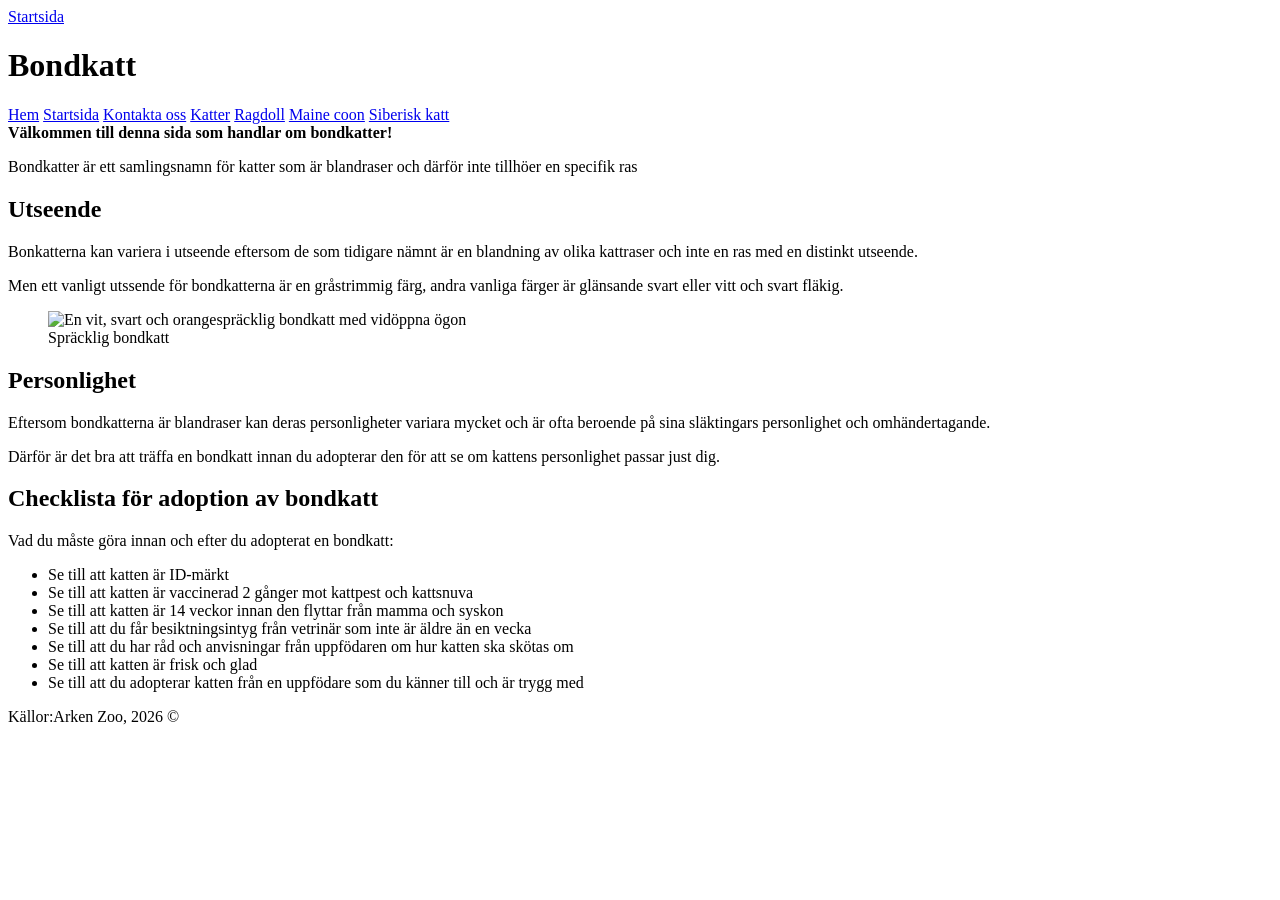
==== Bondkatt/index.html @ c5a4fab8 "gjort nav och tabell klart" ====
<!DOCTYPE html>
<html lang="sv">
<head>
    <meta charset="UTF-8">
    <meta name="viewport" content="width=device-width, initial-scale=1.0">
    <title>Bondkatt</title>
</head>
<body>
    <header>
        <a href="../index.html">Startsida</a>
        <h1>Bondkatt</h1>
    </header>
    <nav>
        <a href="index.html" aria-current="page">Hem</a>
        <a href="../index.html">Startsida</a>
        <a href="../Katter/Kontakta_oss.html">Kontakta oss</a>
        <a href="../Katter/index.html">Katter</a>
        <a href="../Ragdoll/index.html">Ragdoll</a>
        <a href="../Maine coon/index.html">Maine coon</a>
        <a href="../Siberisk katt/index.html">Siberisk katt</a>
    </nav>
    <main>
        <b>Välkommen till denna sida som handlar om bondkatter!</b>

        <article>
            <p>Bondkatter är ett samlingsnamn för katter som är blandraser och därför inte tillhöer en specifik ras</p>
        </article> 
       <section>
            <h2>Utseende</h2>
            <p>Bonkatterna kan variera i utseende eftersom de som tidigare nämnt är en blandning 
            av olika kattraser och inte en ras med en distinkt utseende.</p>
            <p>Men ett vanligt utssende för bondkatterna är en gråstrimmig färg, andra vanliga färger är glänsande svart eller vitt och svart fläkig.</p>
            
        </section>
        <figure>
        <img src="../bilder/Bondkatt.jpeg" width="300px" height="400px" 
        alt=" En vit, svart och orangespräcklig bondkatt med vidöppna ögon">
        <figcaption>Spräcklig bondkatt</figcaption>
        
    
        </figure>
        
        
        <section>
            <h2>Personlighet</h2>
            <p>Eftersom bondkatterna är blandraser kan deras personligheter variara mycket och är ofta beroende på sina släktingars personlighet och omhändertagande.</p>
            <p>Därför är det bra att träffa en bondkatt innan du adopterar den för att se om kattens personlighet passar just dig.</p>
        </section>
        <section>
            <h2>Checklista för adoption av bondkatt</h2>
            <p>Vad du måste göra innan och efter du adopterat en bondkatt:</p>
            <ul>
                <li>Se till att katten är ID-märkt</li>
                <li>Se till att katten är vaccinerad 2 gånger mot kattpest och kattsnuva</li>
                <li>Se till att katten är 14 veckor innan den flyttar från mamma och syskon</li>
                <li>Se till att du får besiktningsintyg från vetrinär som inte är äldre än en vecka</li>
                <li>Se till att du har råd och anvisningar från uppfödaren om hur katten ska skötas om</li>
                <li>Se till att katten är frisk och glad</li>
                <li>Se till att du adopterar katten från en uppfödare som du känner till och är trygg med</li>
            </li>
            </ul>
        </section>
    </main>
    <footer>
        <p>Källor:Arken Zoo, 2026 &copy;</p>
    </footer>
</body>
</html>
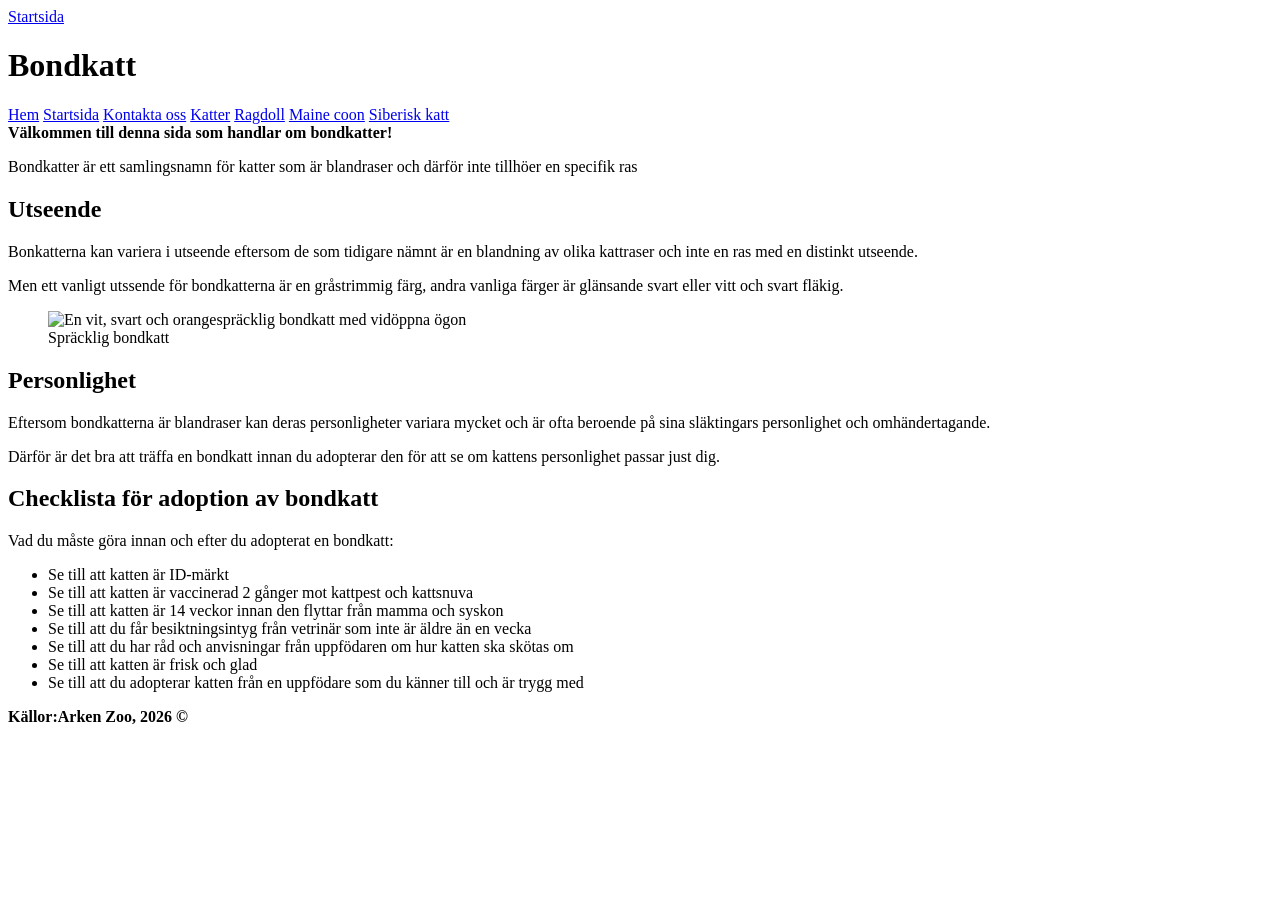
==== commit 8f46bf01: "slutfix" ====
--- a/Bondkatt/index.html
+++ b/Bondkatt/index.html
@@ -62,7 +62,7 @@
         </section>
     </main>
     <footer>
-        <p>Källor:Arken Zoo, 2026 &copy;</p>
+        <b>Källor:Arken Zoo, 2026 &copy;</b>
     </footer>
 </body>
 </html>
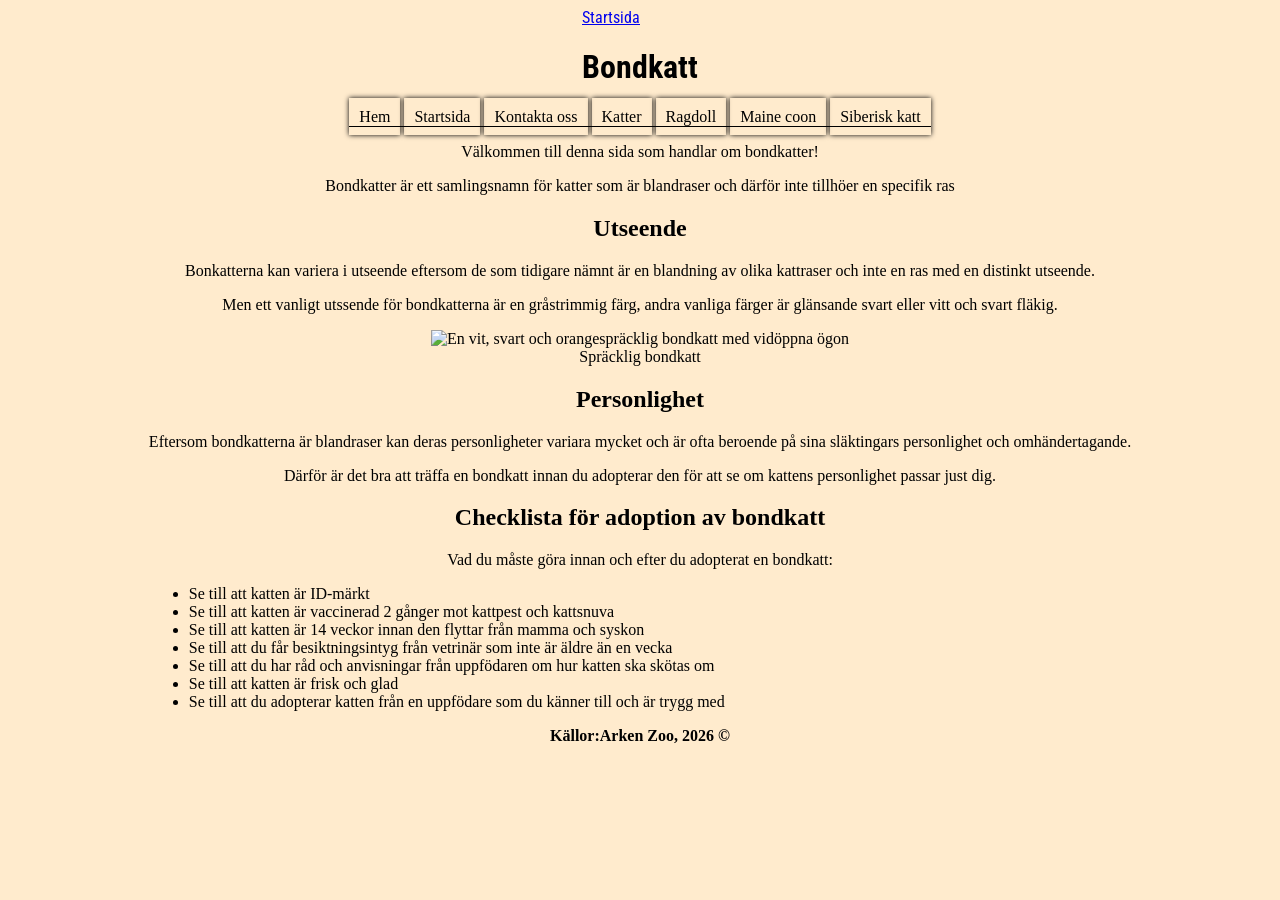
==== commit 15a0d8fa: "lägg till CSS-länk och förbättra stil för flera sidor" ====
--- a/Bondkatt/index.html
+++ b/Bondkatt/index.html
@@ -4,6 +4,7 @@
     <meta charset="UTF-8">
     <meta name="viewport" content="width=device-width, initial-scale=1.0">
     <title>Bondkatt</title>
+    <link rel="stylesheet" href="style.css">
 </head>
 <body>
     <header>
@@ -20,7 +21,7 @@
         <a href="../Siberisk katt/index.html">Siberisk katt</a>
     </nav>
     <main>
-        <b>Välkommen till denna sida som handlar om bondkatter!</b>
+        <p>Välkommen till denna sida som handlar om bondkatter!</p>
 
         <article>
             <p>Bondkatter är ett samlingsnamn för katter som är blandraser och därför inte tillhöer en specifik ras</p>
--- a/Bondkatt/style.css
+++ b/Bondkatt/style.css
@@ -0,0 +1,89 @@
+@import url('https://fonts.googleapis.com/css2?family=Roboto+Condensed:ital,wght@0,100..900;1,100..900&display=swap');
+@import url('https://fonts.googleapis.com/css2?family=DM+Sans:ital,opsz,wght@0,9..40,100..1000;1,9..40,100..1000&family=Roboto+Condensed:ital,wght@0,100..900;1,100..900&display=swap');
+
+*,*::before, *::after {
+    box-sizing: border-box;
+}
+:root {
+    --bgColor:#7E4E60
+    --textColor:#C0F8D1
+    --accentColor:
+}
+
+body {
+    background-color:blanchedalmond;
+    display:flex;
+    flex-direction:column;
+    justify-content:center;
+    align-items:center;
+}
+
+header {
+    font-family: "Roboto Condensed", sans-serif;
+  
+  font-weight: 400;
+  font-style: normal;
+}
+nav {
+    border-bottom: 0.05rem solid black;
+}
+
+nav a {
+    color:black;
+    text-decoration:none;
+    padding: 10px;
+    box-shadow: 0 0 5px black;
+}
+
+nav a:hover{
+    box-shadow: 0 3px 5px black;
+}
+
+nav a:active {
+    box-shadow: 0 1px 3px black;
+}
+
+h1,h2,h3 {
+    text-align: center;
+}
+
+.subhead {
+    font-family: "DM Sans"; sans-serif;
+    font-size: 1,5rem;
+    color:rgb(74, 59, 59);
+
+}
+
+main a {
+    color: rgb(145, 88, 98);
+}
+
+main a :visited {
+    color: rgb(124, 47, 60);
+}
+
+p {
+    text-align: center;
+    text-decoration:none
+}
+   
+ol,ul,li {
+    text-align:left;
+    text-decoration:none;
+    padding: 0,9rem;
+}
+
+table {
+    text-align: center;
+    align-items: center;
+}
+
+figure {
+    text-align: center;
+}
+
+
+
+.max {
+max-width: 60dvw;
+}
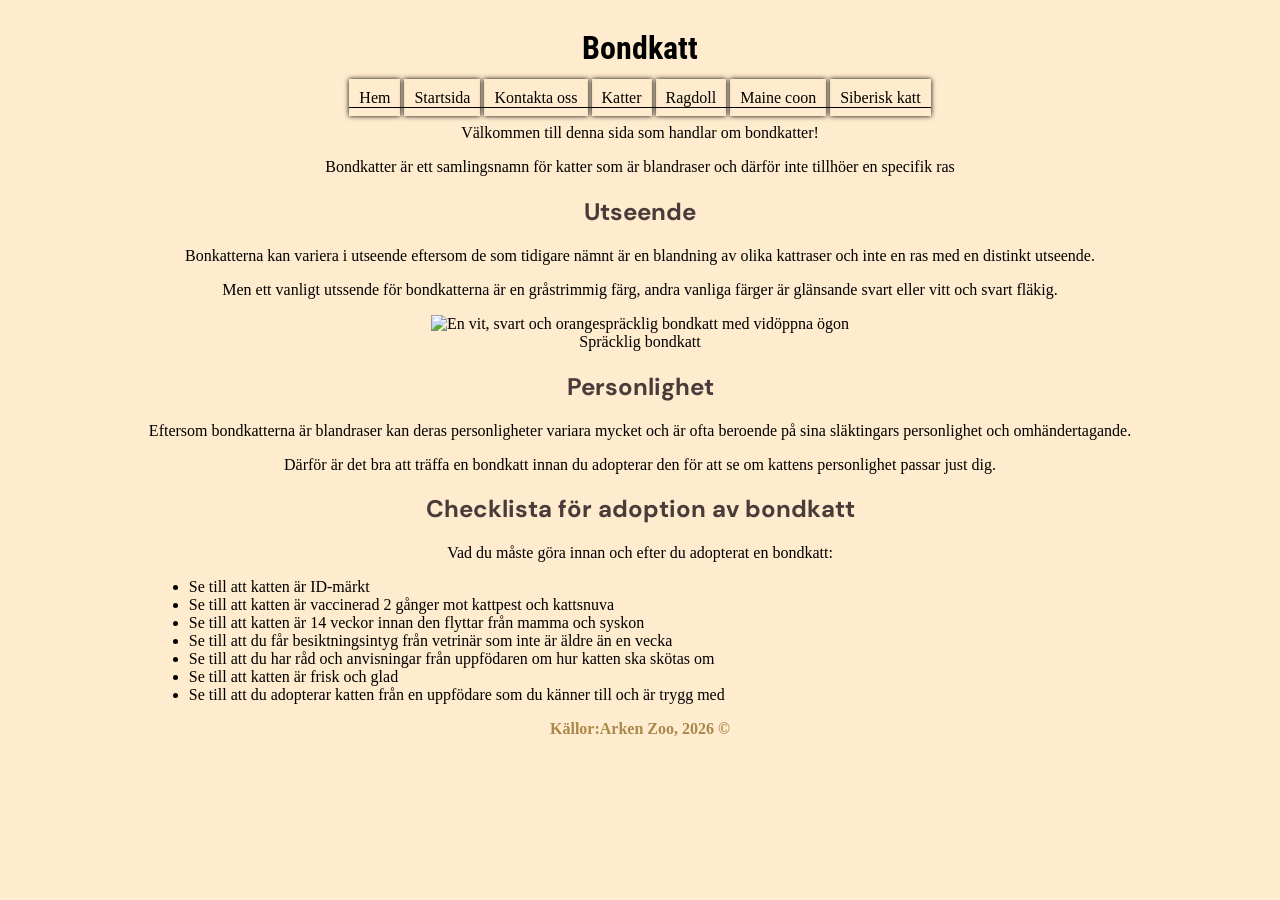
==== commit 95aa84a6: "Refactor HTML structure and enhance CSS styles for improved layout and readability" ====
--- a/Bondkatt/index.html
+++ b/Bondkatt/index.html
@@ -8,7 +8,7 @@
 </head>
 <body>
     <header>
-        <a href="../index.html">Startsida</a>
+       
         <h1>Bondkatt</h1>
     </header>
     <nav>
@@ -27,7 +27,7 @@
             <p>Bondkatter är ett samlingsnamn för katter som är blandraser och därför inte tillhöer en specifik ras</p>
         </article> 
        <section>
-            <h2>Utseende</h2>
+            <h2 class="subhead">Utseende</h2>
             <p>Bonkatterna kan variera i utseende eftersom de som tidigare nämnt är en blandning 
             av olika kattraser och inte en ras med en distinkt utseende.</p>
             <p>Men ett vanligt utssende för bondkatterna är en gråstrimmig färg, andra vanliga färger är glänsande svart eller vitt och svart fläkig.</p>
@@ -43,12 +43,12 @@
         
         
         <section>
-            <h2>Personlighet</h2>
+            <h2 class="subhead">Personlighet</h2>
             <p>Eftersom bondkatterna är blandraser kan deras personligheter variara mycket och är ofta beroende på sina släktingars personlighet och omhändertagande.</p>
             <p>Därför är det bra att träffa en bondkatt innan du adopterar den för att se om kattens personlighet passar just dig.</p>
         </section>
         <section>
-            <h2>Checklista för adoption av bondkatt</h2>
+            <h2 class="subhead">Checklista för adoption av bondkatt</h2>
             <p>Vad du måste göra innan och efter du adopterat en bondkatt:</p>
             <ul>
                 <li>Se till att katten är ID-märkt</li>
--- a/Bondkatt/style.css
+++ b/Bondkatt/style.css
@@ -34,6 +34,12 @@
     padding: 10px;
     box-shadow: 0 0 5px black;
 }
+.subhead {
+    font-family: "DM Sans"; sans-serif;
+    font-size: 1,5rem;
+    color:rgb(74, 59, 59);
+
+}
 
 nav a:hover{
     box-shadow: 0 3px 5px black;
@@ -45,6 +51,11 @@
 
 h1,h2,h3 {
     text-align: center;
+}
+
+b {
+    text-align: center;
+    color: rgb(170, 136, 74);
 }
 
 .subhead {
@@ -65,6 +76,7 @@
 p {
     text-align: center;
     text-decoration:none
+    align-content: center
 }
    
 ol,ul,li {
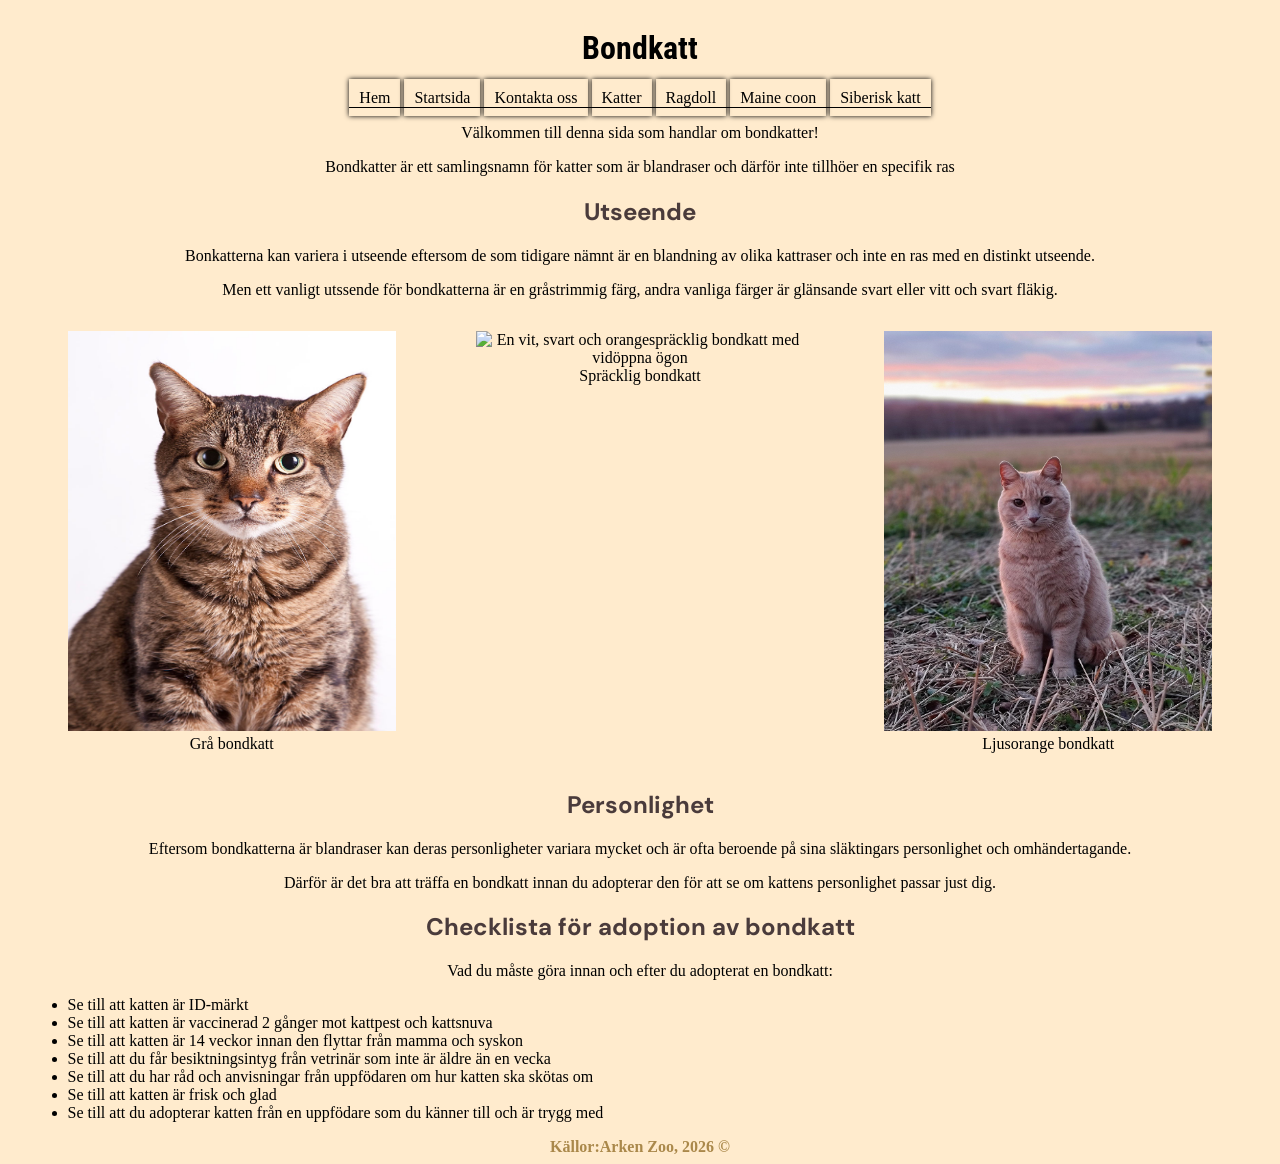
==== commit 7962ac1a: "Refactor code structure for improved readability and maintainability" ====
--- a/Bondkatt/index.html
+++ b/Bondkatt/index.html
@@ -33,13 +33,23 @@
             <p>Men ett vanligt utssende för bondkatterna är en gråstrimmig färg, andra vanliga färger är glänsande svart eller vitt och svart fläkig.</p>
             
         </section>
+        <div class="row">
+            <figure>
+                <img src="../bilder/gråbondkatt.jpg" width="300px" height="400px"
+                alt="En grå bondkatt som stirrar rakt in i kameran">
+                <figcaption>Grå bondkatt</figcaption>
+
+            </figure>
         <figure>
         <img src="../bilder/Bondkatt.jpeg" width="300px" height="400px" 
         alt=" En vit, svart och orangespräcklig bondkatt med vidöppna ögon">
         <figcaption>Spräcklig bondkatt</figcaption>
-        
-    
-        </figure>
+     </figure>
+     <figure>
+        <img src="../bilder/orangebondkatt.jpg" width="300px" height="400px" alt="En ljusorange bondkatt som sitter utomhus">
+        <figcaption>Ljusorange bondkatt</figcaption>
+     </figure>
+        </div>
         
         
         <section>
--- a/Bondkatt/style.css
+++ b/Bondkatt/style.css
@@ -94,6 +94,17 @@
     text-align: center;
 }
 
+.row {
+    display: flex;
+}
+
+.row img {
+    width: 100%;
+}
+
+.row figure {
+    flex: 1;
+}
 
 
 .max {
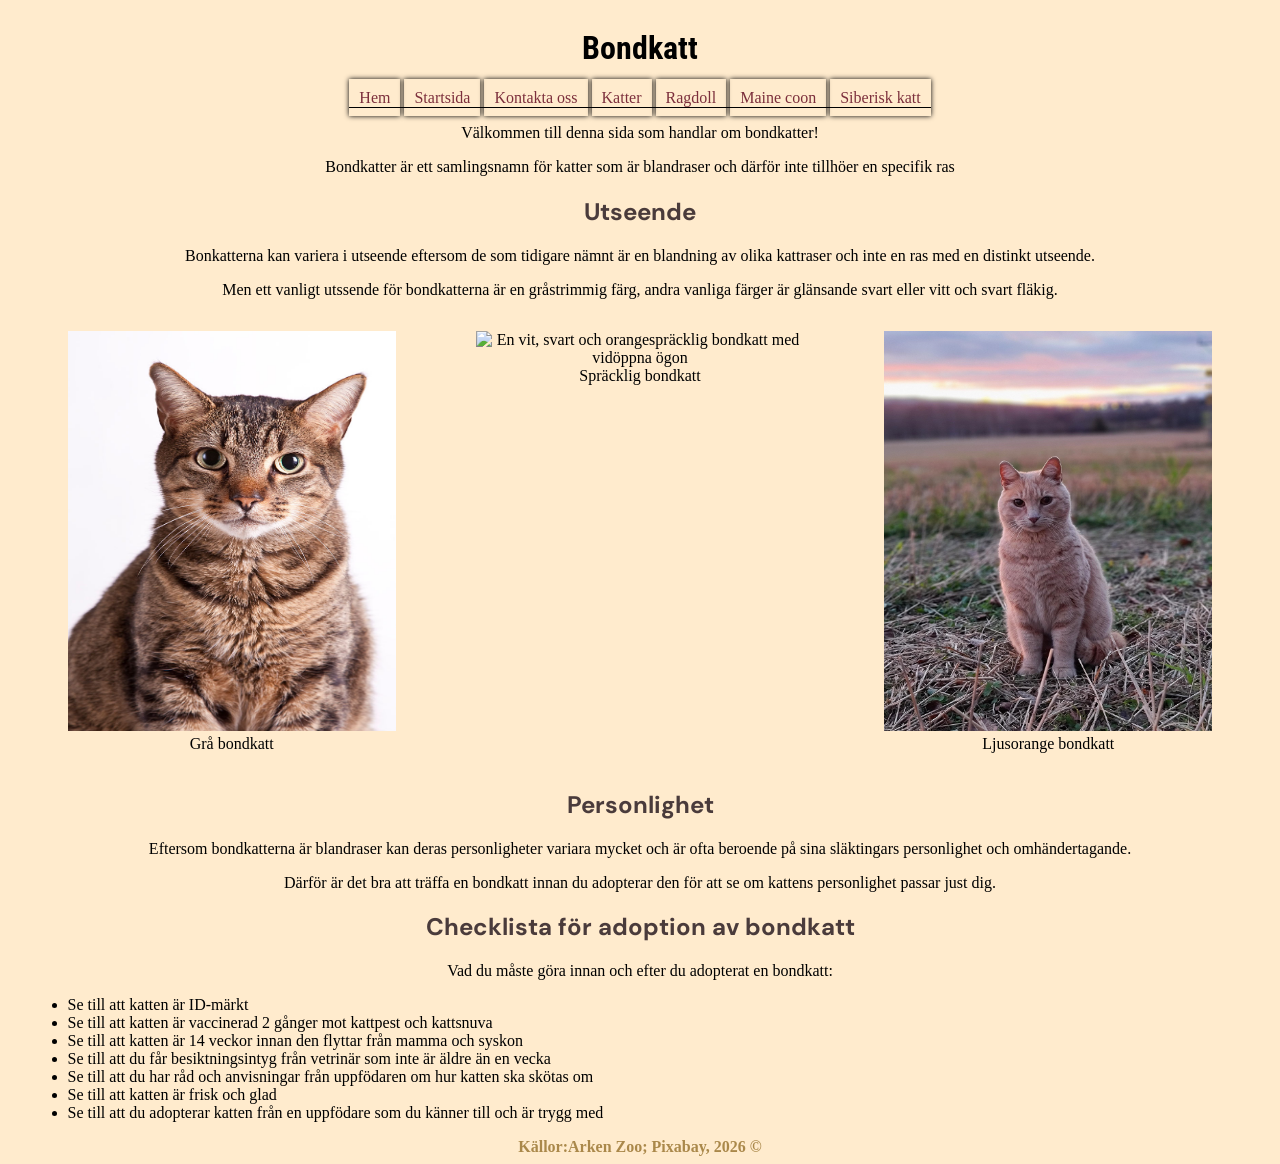
==== commit ecdca05e: "Refactor code structure for improved readability and maintainability" ====
--- a/Bondkatt/index.html
+++ b/Bondkatt/index.html
@@ -73,7 +73,7 @@
         </section>
     </main>
     <footer>
-        <b>Källor:Arken Zoo, 2026 &copy;</b>
+        <b>Källor:Arken Zoo; Pixabay, 2026 &copy;</b>
     </footer>
 </body>
 </html>
--- a/Bondkatt/style.css
+++ b/Bondkatt/style.css
@@ -29,7 +29,7 @@
 }
 
 nav a {
-    color:black;
+    color: rgb(124, 47, 60);
     text-decoration:none;
     padding: 10px;
     box-shadow: 0 0 5px black;
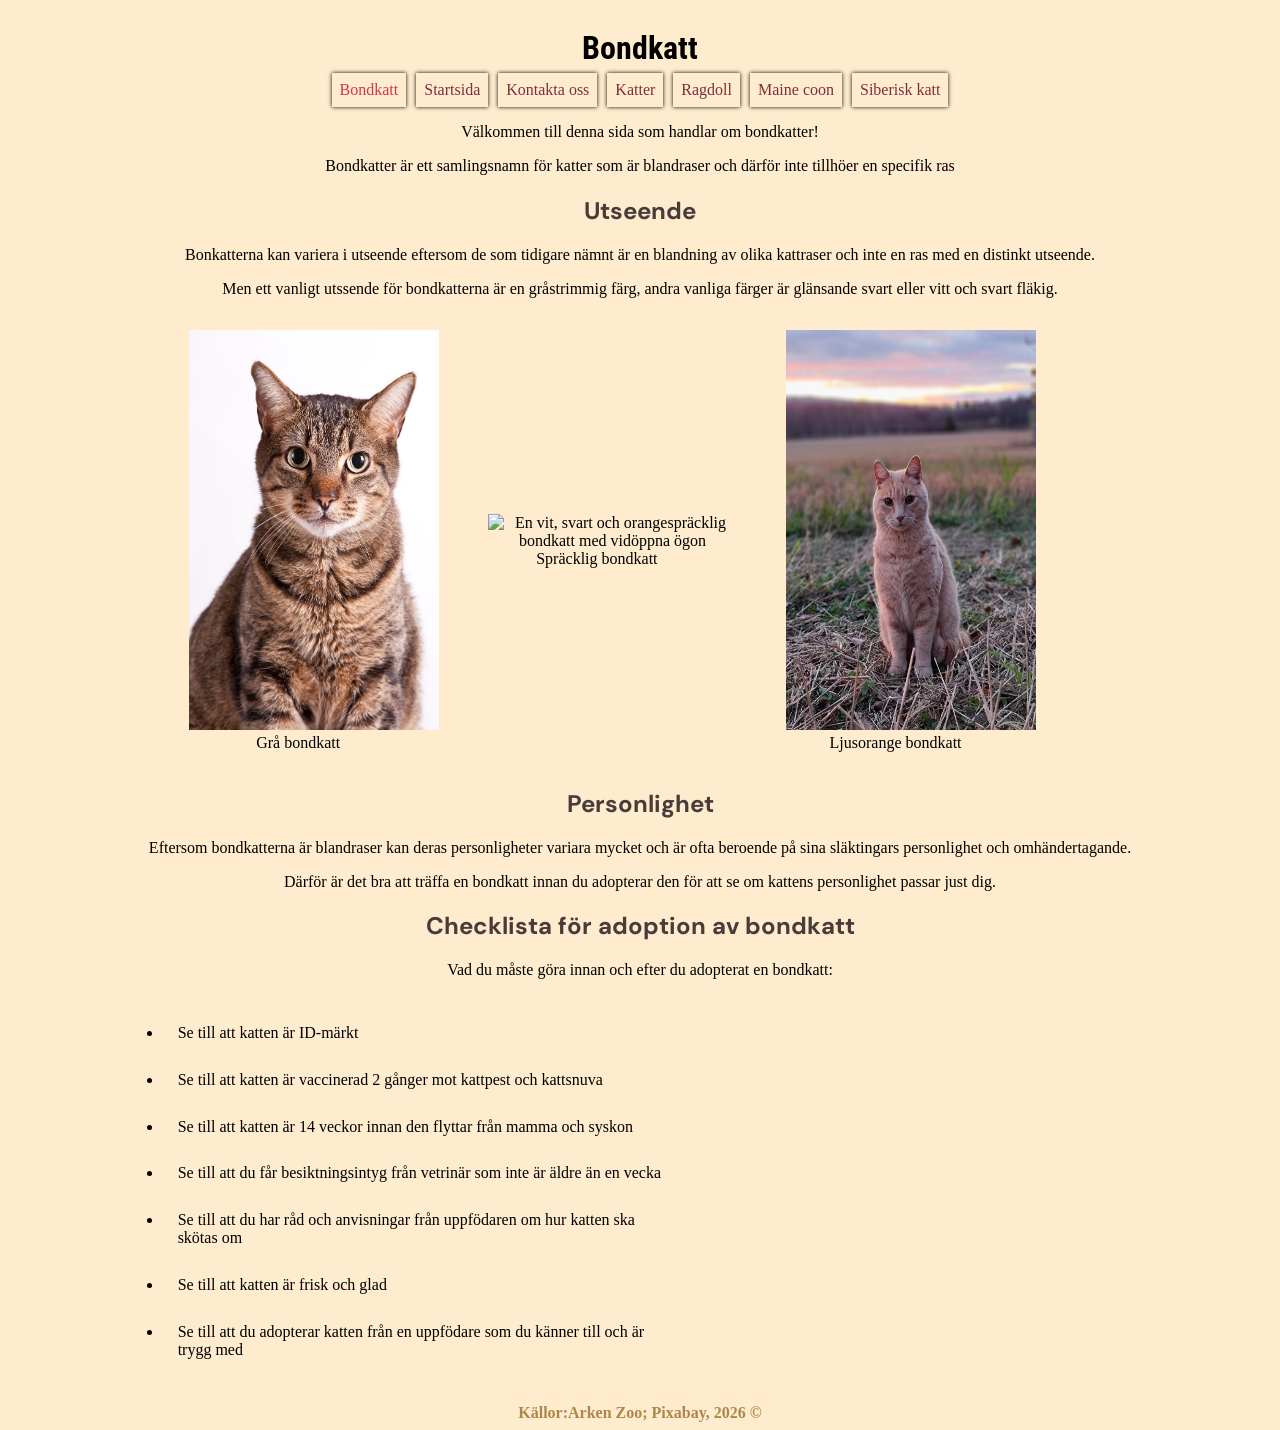
==== commit cc2a885f: "Update navigation links and active styles for improved visual consistency across multiple pages" ====
--- a/Bondkatt/index.html
+++ b/Bondkatt/index.html
@@ -12,7 +12,7 @@
         <h1>Bondkatt</h1>
     </header>
     <nav>
-        <a href="index.html" aria-current="page">Hem</a>
+        <a class="active" href="index.html" aria-current="page">Bondkatt</a>
         <a href="../index.html">Startsida</a>
         <a href="../Katter/Kontakta_oss.html">Kontakta oss</a>
         <a href="../Katter/index.html">Katter</a>
--- a/Bondkatt/style.css
+++ b/Bondkatt/style.css
@@ -5,14 +5,17 @@
     box-sizing: border-box;
 }
 :root {
-    --bgColor:#7E4E60
-    --textColor:#C0F8D1
-    --accentColor:
+    
+    --textColor:rgb(74, 59, 59);
+    --navcolor:rgb(124, 47, 60);
+    --accentColor:rgb(145, 88, 98);
+    --scolor:rgb(170, 136, 74);
 }
 
 body {
     background-color:blanchedalmond;
     display:flex;
+
     flex-direction:column;
     justify-content:center;
     align-items:center;
@@ -25,28 +28,32 @@
   font-style: normal;
 }
 nav {
-    border-bottom: 0.05rem solid black;
+
+    margin-top:-1rem;
+    display: flex;
+    flex-wrap: wrap;
+    gap:10px;
 }
 
 nav a {
-    color: rgb(124, 47, 60);
+    color: var(--navcolor);
     text-decoration:none;
-    padding: 10px;
-    box-shadow: 0 0 5px black;
+    padding: 0.5rem;
+    box-shadow: 0 0 0.25rem black;
 }
 .subhead {
-    font-family: "DM Sans"; sans-serif;
-    font-size: 1,5rem;
-    color:rgb(74, 59, 59);
+    font-family: "DM Sans", sans-serif;
+    font-size: 1.5rem;
+    color:var(--textColor);
 
 }
 
 nav a:hover{
-    box-shadow: 0 3px 5px black;
+    box-shadow: 0 0.15rem 0.25rem black;
 }
 
 nav a:active {
-    box-shadow: 0 1px 3px black;
+    box-shadow: 0 0.05rem 0.15rem black;
 }
 
 h1,h2,h3 {
@@ -55,34 +62,35 @@
 
 b {
     text-align: center;
-    color: rgb(170, 136, 74);
+    color: var(--scolor);
 }
 
 .subhead {
-    font-family: "DM Sans"; sans-serif;
-    font-size: 1,5rem;
-    color:rgb(74, 59, 59);
+    font-family: "DM Sans", sans-serif;
+    font-size: 1.5rem;
+    color:var(--textColor);
 
 }
 
 main a {
-    color: rgb(145, 88, 98);
+    color: var(--accentColor);
 }
 
 main a :visited {
-    color: rgb(124, 47, 60);
+    color: var(--navcolor);
 }
 
 p {
     text-align: center;
-    text-decoration:none
-    align-content: center
+    text-decoration:none;
+    align-content :center;
 }
    
 ol,ul,li {
     text-align:left;
     text-decoration:none;
-    padding: 0,9rem;
+    padding: 0.9rem;
+    max-width:34rem
 }
 
 table {
@@ -96,6 +104,7 @@
 
 .row {
     display: flex;
+
 }
 
 .row img {
@@ -106,7 +115,32 @@
     flex: 1;
 }
 
+div {
+    display:flex;
+    flex-direction:row;
+    flex-wrap:wrap;
+    justify-content:center;
+    align-items:center;
+    max-width: 70dvw;
+    min-width:300px
+
+}
+
+div figure {
+    min-width: 200px;
+}
+
+img {
+    max-width: 20dvw;
+    min-width:250px
+
+}
+
+.active {
+    color:rgb(211, 53,79);
+}
+
 
 .max {
-max-width: 60dvw;
+max-width: 70dvw;
 }
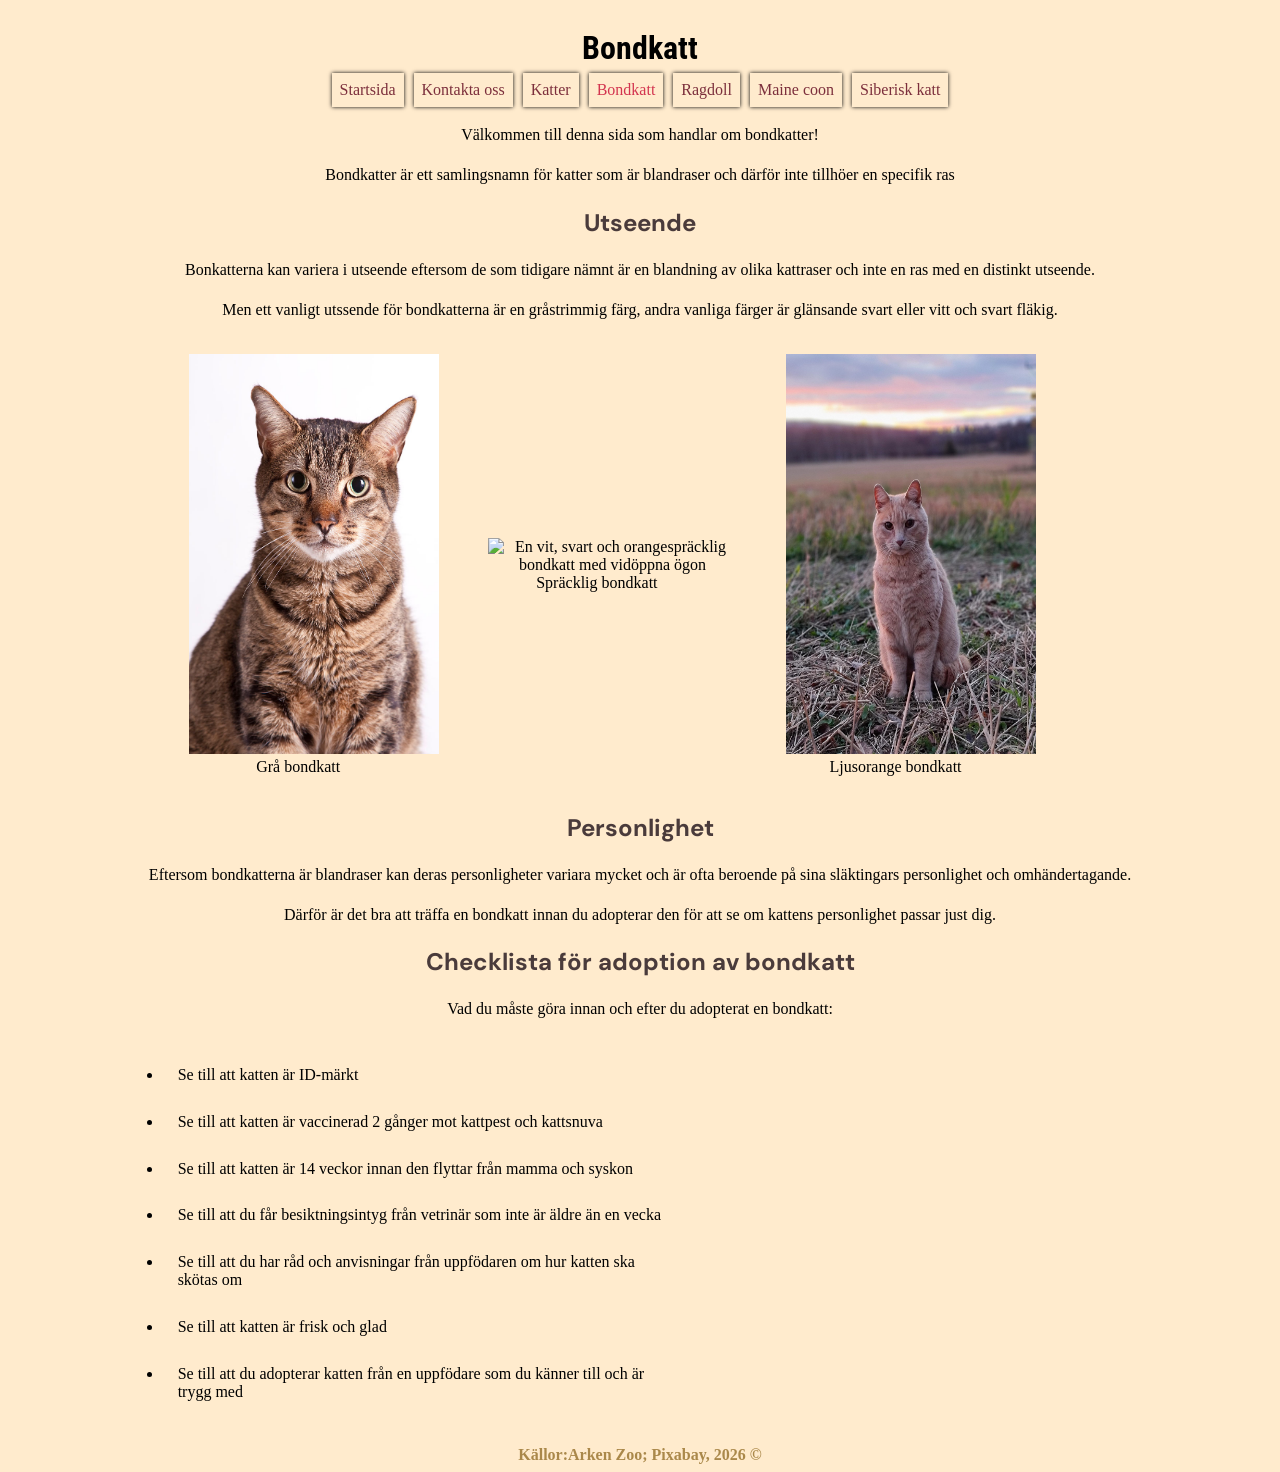
==== commit dacd63ee: "Reorder navigation links for consistency and update CSS for improved spacing and padding" ====
--- a/Bondkatt/index.html
+++ b/Bondkatt/index.html
@@ -12,10 +12,11 @@
         <h1>Bondkatt</h1>
     </header>
     <nav>
-        <a class="active" href="index.html" aria-current="page">Bondkatt</a>
+        
         <a href="../index.html">Startsida</a>
         <a href="../Katter/Kontakta_oss.html">Kontakta oss</a>
         <a href="../Katter/index.html">Katter</a>
+         <a class="active" href="index.html" aria-current="page">Bondkatt</a>
         <a href="../Ragdoll/index.html">Ragdoll</a>
         <a href="../Maine coon/index.html">Maine coon</a>
         <a href="../Siberisk katt/index.html">Siberisk katt</a>
--- a/Bondkatt/style.css
+++ b/Bondkatt/style.css
@@ -10,10 +10,13 @@
     --navcolor:rgb(124, 47, 60);
     --accentColor:rgb(145, 88, 98);
     --scolor:rgb(170, 136, 74);
+    --hcolor:rgb(211,53,79);
+    --bgcolor:blanchedalmond;
+    --lheight:1.5;
 }
 
 body {
-    background-color:blanchedalmond;
+    background-color:var(--bgcolor);
     display:flex;
 
     flex-direction:column;
@@ -48,8 +51,13 @@
 
 }
 
+
 nav a:hover{
     box-shadow: 0 0.15rem 0.25rem black;
+}
+
+nav a:focus-visible {
+    background-color:rgb(252, 241, 224);
 }
 
 nav a:active {
@@ -84,6 +92,7 @@
     text-align: center;
     text-decoration:none;
     align-content :center;
+    line-height: var(--lheight);
 }
    
 ol,ul,li {
@@ -124,6 +133,7 @@
     max-width: 70dvw;
     min-width:300px
 
+
 }
 
 div figure {
@@ -137,7 +147,7 @@
 }
 
 .active {
-    color:rgb(211, 53,79);
+    color:var(--hcolor);
 }
 
 
